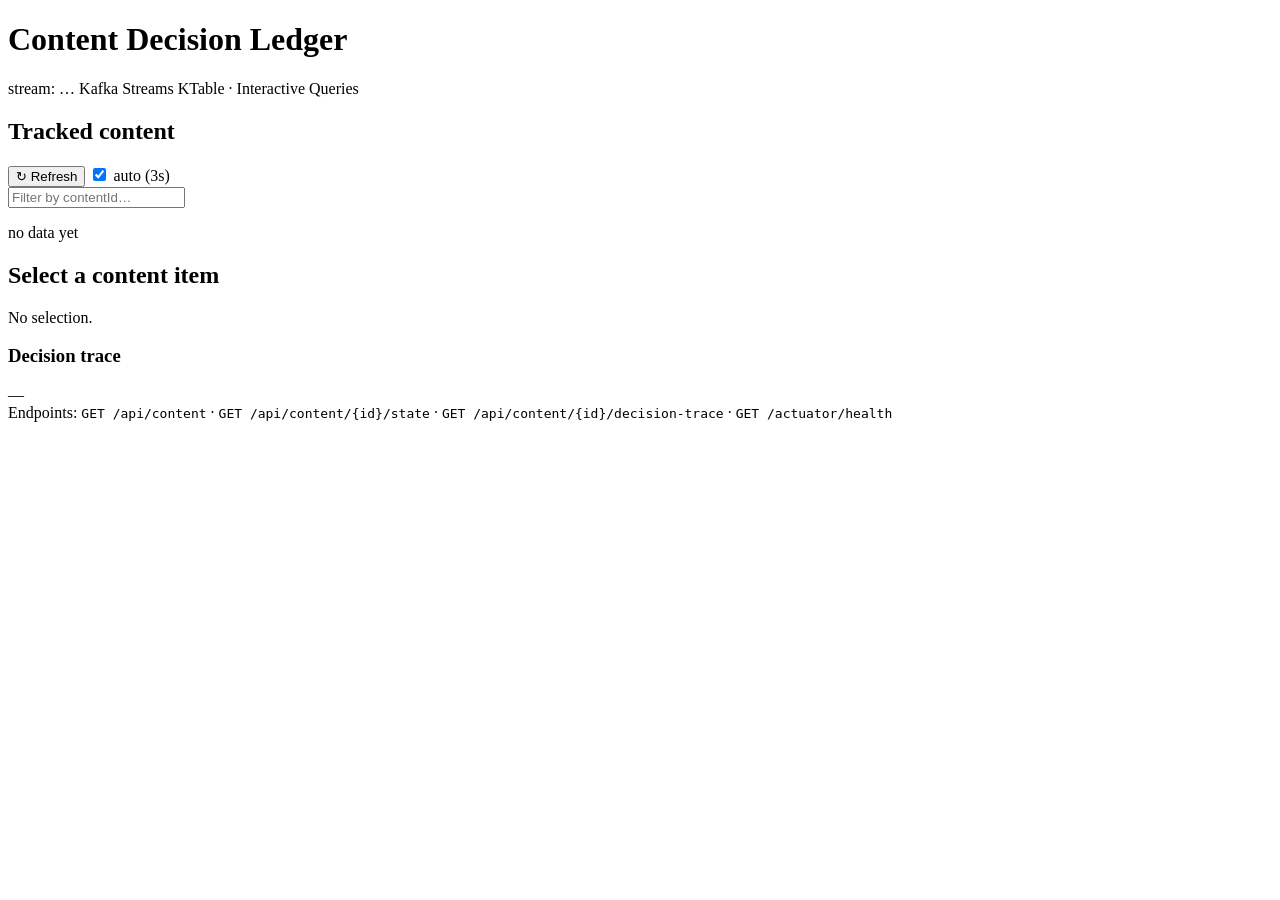
==== ui/static/index.html @ 52212f2d "Move UI out" ====
<!doctype html>
<html lang="en">
<head>
  <meta charset="utf-8" />
  <meta name="viewport" content="width=device-width, initial-scale=1" />
  <title>Content Decision Ledger</title>
  <link rel="stylesheet" href="/styles.css" />
</head>
<body>
  <header>
    <h1>Content Decision Ledger</h1>
    <span class="pill" id="streamPill">stream: …</span>
    <span class="muted">Kafka Streams KTable · Interactive Queries</span>
  </header>

  <main>
    <section id="left">
      <div class="row">
        <h2>Tracked content</h2>
        <button id="refresh">↻ Refresh</button>
        <label class="auto">
          <input type="checkbox" id="autoRefresh" checked /> auto (3s)
        </label>
      </div>
      <input id="filter" type="search" placeholder="Filter by contentId…" />
      <div id="list" class="list"></div>
      <p class="muted small" id="count">no data yet</p>
    </section>

    <section id="right">
      <div class="row">
        <h2 id="detailTitle">Select a content item</h2>
        <a id="permalink" class="muted small" target="_blank" rel="noopener"></a>
      </div>

      <div id="state" class="empty">No selection.</div>

      <h3>Decision trace</h3>
      <div id="trace" class="empty">—</div>
    </section>
  </main>

  <footer>
    <span class="muted small">
      Endpoints:
      <code>GET /api/content</code> ·
      <code>GET /api/content/{id}/state</code> ·
      <code>GET /api/content/{id}/decision-trace</code> ·
      <code>GET /actuator/health</code>
    </span>
  </footer>

  <script src="/app.js"></script>
</body>
</html>
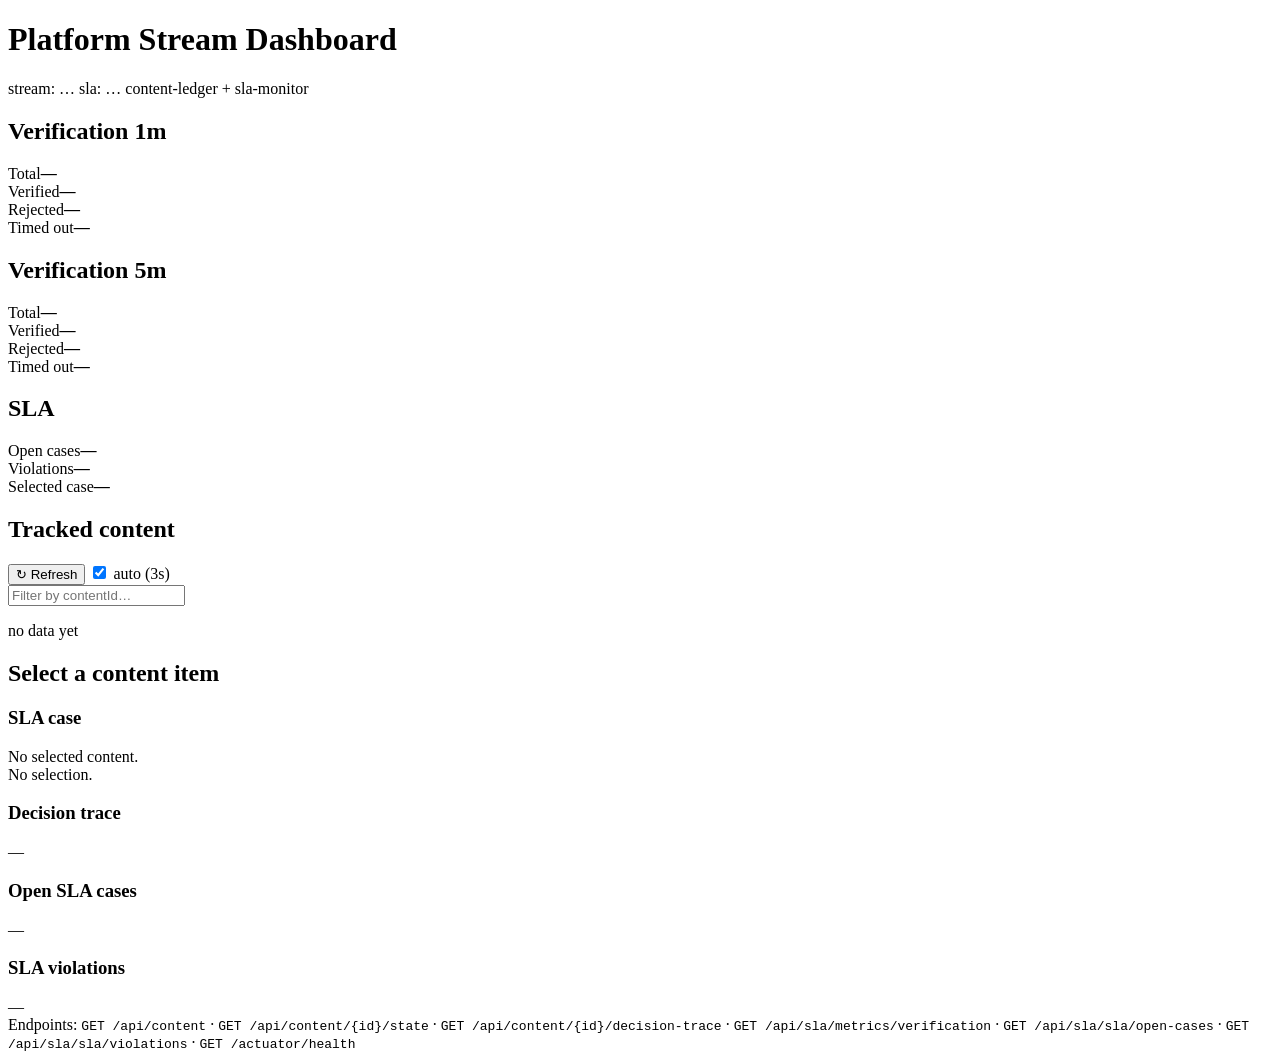
==== commit e0ecba30: "Script for content" ====
--- a/ui/static/index.html
+++ b/ui/static/index.html
@@ -8,10 +8,40 @@
 </head>
 <body>
   <header>
-    <h1>Content Decision Ledger</h1>
+    <h1>Platform Stream Dashboard</h1>
     <span class="pill" id="streamPill">stream: …</span>
-    <span class="muted">Kafka Streams KTable · Interactive Queries</span>
+    <span class="pill" id="slaPill">sla: …</span>
+    <span class="muted">content-ledger + sla-monitor</span>
   </header>
+
+  <section id="overview">
+    <div class="card">
+      <h2>Verification 1m</h2>
+      <div class="metrics-grid">
+        <div><span class="label">Total</span><strong id="m1Total">—</strong></div>
+        <div><span class="label">Verified</span><strong id="m1Verified">—</strong></div>
+        <div><span class="label">Rejected</span><strong id="m1Rejected">—</strong></div>
+        <div><span class="label">Timed out</span><strong id="m1TimedOut">—</strong></div>
+      </div>
+    </div>
+    <div class="card">
+      <h2>Verification 5m</h2>
+      <div class="metrics-grid">
+        <div><span class="label">Total</span><strong id="m5Total">—</strong></div>
+        <div><span class="label">Verified</span><strong id="m5Verified">—</strong></div>
+        <div><span class="label">Rejected</span><strong id="m5Rejected">—</strong></div>
+        <div><span class="label">Timed out</span><strong id="m5TimedOut">—</strong></div>
+      </div>
+    </div>
+    <div class="card">
+      <h2>SLA</h2>
+      <div class="metrics-grid">
+        <div><span class="label">Open cases</span><strong id="slaOpenCount">—</strong></div>
+        <div><span class="label">Violations</span><strong id="slaViolationCount">—</strong></div>
+        <div><span class="label">Selected case</span><strong id="selectedSlaState">—</strong></div>
+      </div>
+    </div>
+  </section>
 
   <main>
     <section id="left">
@@ -33,10 +63,19 @@
         <a id="permalink" class="muted small" target="_blank" rel="noopener"></a>
       </div>
 
+      <h3>SLA case</h3>
+      <div id="slaCase" class="empty">No selected content.</div>
+
       <div id="state" class="empty">No selection.</div>
 
       <h3>Decision trace</h3>
       <div id="trace" class="empty">—</div>
+
+      <h3>Open SLA cases</h3>
+      <div id="slaOpenTable" class="empty">—</div>
+
+      <h3>SLA violations</h3>
+      <div id="slaViolationTable" class="empty">—</div>
     </section>
   </main>
 
@@ -46,6 +85,9 @@
       <code>GET /api/content</code> ·
       <code>GET /api/content/{id}/state</code> ·
       <code>GET /api/content/{id}/decision-trace</code> ·
+      <code>GET /api/sla/metrics/verification</code> ·
+      <code>GET /api/sla/sla/open-cases</code> ·
+      <code>GET /api/sla/sla/violations</code> ·
       <code>GET /actuator/health</code>
     </span>
   </footer>
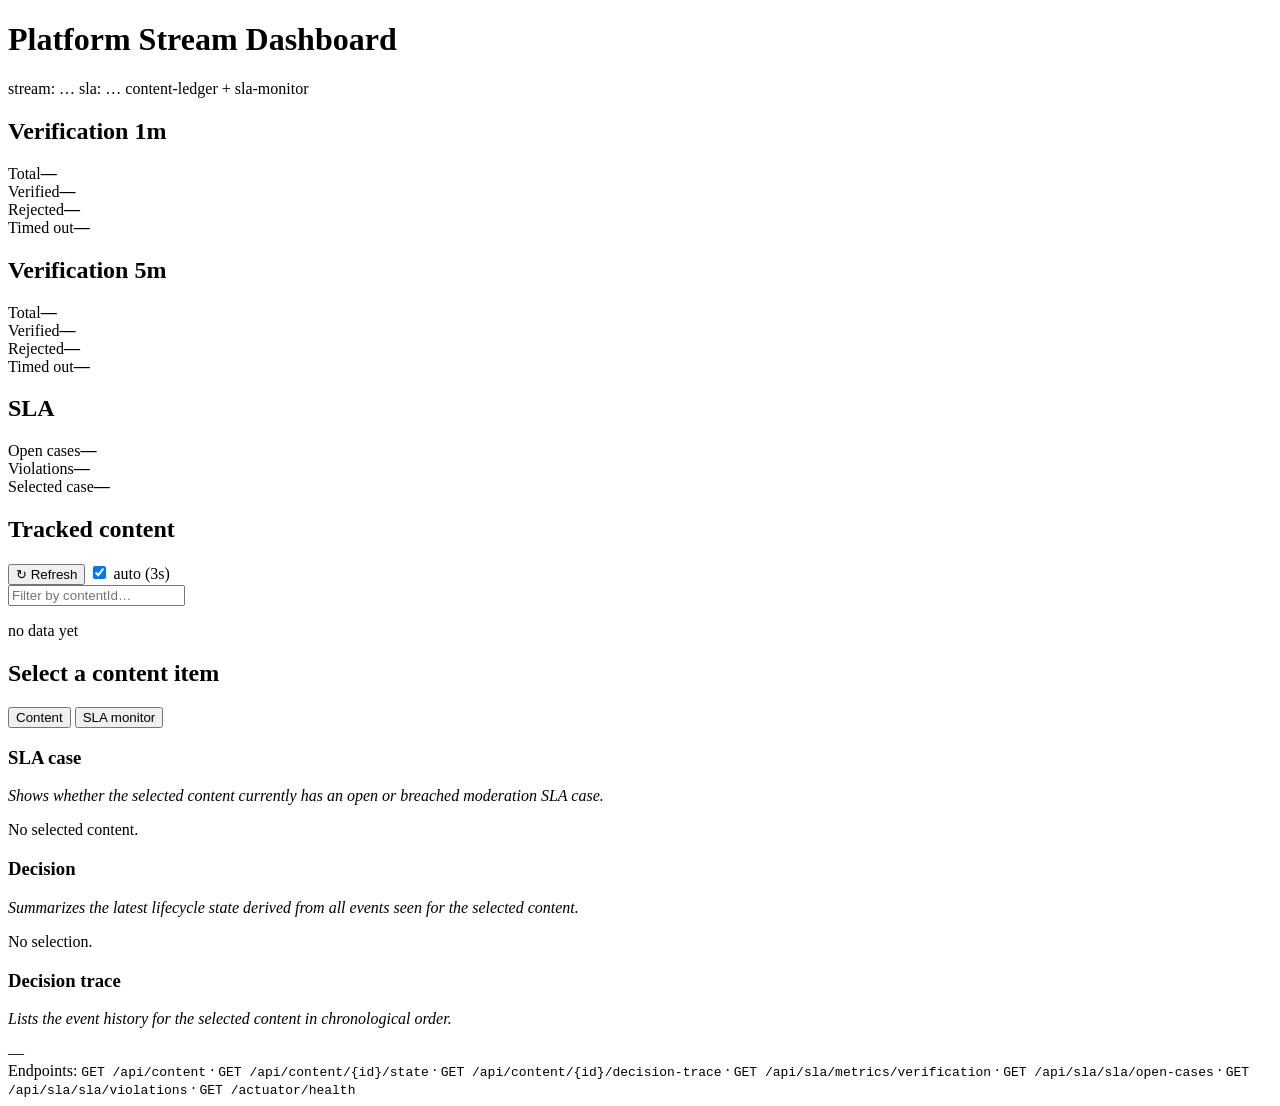
==== commit 1b91ee9d: "Sla cases is separate tab" ====
--- a/ui/static/index.html
+++ b/ui/static/index.html
@@ -62,20 +62,34 @@
         <h2 id="detailTitle">Select a content item</h2>
         <a id="permalink" class="muted small" target="_blank" rel="noopener"></a>
       </div>
+      <div class="tabs" role="tablist" aria-label="Dashboard detail tabs">
+        <button id="contentTabButton" class="tab-button active" type="button" data-tab="content">Content</button>
+        <button id="slaTabButton" class="tab-button" type="button" data-tab="sla">SLA monitor</button>
+      </div>
 
-      <h3>SLA case</h3>
-      <div id="slaCase" class="empty">No selected content.</div>
+      <div id="contentTab" class="tab-panel active" role="tabpanel">
+        <h3>SLA case</h3>
+        <p class="section-help"><em>Shows whether the selected content currently has an open or breached moderation SLA case.</em></p>
+        <div id="slaCase" class="empty">No selected content.</div>
 
-      <div id="state" class="empty">No selection.</div>
+        <h3>Decision</h3>
+        <p class="section-help"><em>Summarizes the latest lifecycle state derived from all events seen for the selected content.</em></p>
+        <div id="state" class="empty">No selection.</div>
 
-      <h3>Decision trace</h3>
-      <div id="trace" class="empty">—</div>
+        <h3>Decision trace</h3>
+        <p class="section-help"><em>Lists the event history for the selected content in chronological order.</em></p>
+        <div id="trace" class="empty">—</div>
+      </div>
 
-      <h3>Open SLA cases</h3>
-      <div id="slaOpenTable" class="empty">—</div>
+      <div id="slaTab" class="tab-panel" role="tabpanel" hidden>
+        <h3>SLA cases</h3>
+        <p class="section-help"><em>Lists currently open moderation cases that started with an accepted report and still wait for a final outcome.</em></p>
+        <div id="slaOpenTable" class="empty">—</div>
 
-      <h3>SLA violations</h3>
-      <div id="slaViolationTable" class="empty">—</div>
+        <h3>SLA violations</h3>
+        <p class="section-help"><em>Lists accepted report cases that stayed unresolved beyond the configured SLA deadline.</em></p>
+        <div id="slaViolationTable" class="empty">—</div>
+      </div>
     </section>
   </main>
 
